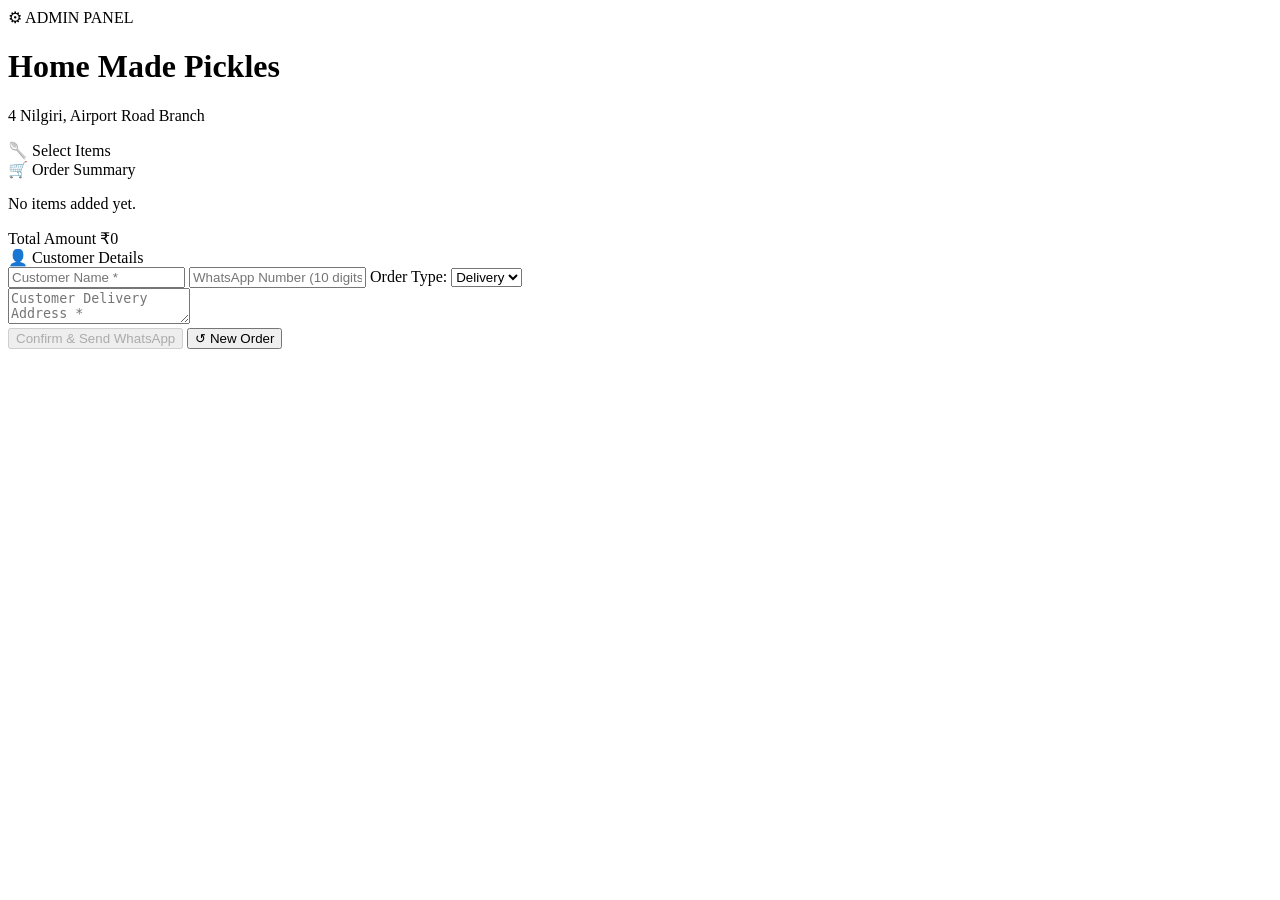
==== index.html @ 2632b3b4 "Create index.html" ====
<!DOCTYPE html>
<html lang="en">
<head>
    <meta charset="UTF-8">
    <meta name="viewport" content="width=device-width, initial-scale=1.0">
    <title>Pickle Admin | Order Sender</title>
    <link href="https://fonts.googleapis.com/css2?family=Cinzel+Decorative:wght@700&family=Cinzel:wght@400;700&family=Crimson+Pro:wght@300;400;600&display=swap" rel="stylesheet">
    <link rel="stylesheet" href="style.css">
</head>
<body>

    <header class="header">
        <div class="admin-tag">⚙ ADMIN PANEL</div>
        <h1>Home Made <span>Pickles</span></h1>
        <p class="header-sub">4 Nilgiri, Airport Road Branch</p>
    </header>

    <div class="container">
        <main>
            <div class="sec-title">🥄 Select Items</div>
            <div class="pickle-grid" id="pickleGrid"></div>
        </main>

        <aside class="right-col">
            <div class="box">
                <div class="box-head"><div class="box-head-title">🛒 Order Summary</div></div>
                <div class="box-body" id="orderList">
                    <p class="empty-msg">No items added yet.</p>
                </div>
                <div class="total-row">
                    <span class="total-lbl">Total Amount</span>
                    <span class="total-val" id="totalAmt">₹0</span>
                </div>
            </div>

            <div class="box">
                <div class="form-head"><div class="form-head-title">👤 Customer Details</div></div>
                <div class="box-body">
                    <input type="text" class="form-input" id="custName" placeholder="Customer Name *">
                    <input type="tel" class="form-input" id="custPhone" placeholder="WhatsApp Number (10 digits) *">
                    
                    <label class="form-label">Order Type:</label>
                    <select class="form-input" id="orderType" onchange="toggleAddressField()">
                        <option value="delivery">Delivery</option>
                        <option value="pickup">Pickup</option>
                    </select>

                    <div id="addressSection">
                        <textarea class="form-ta" id="custAddress" placeholder="Customer Delivery Address *" rows="2"></textarea>
                    </div>

                    <button class="send-btn" id="sendBtn" onclick="sendToWhatsApp()" disabled>
                        Confirm & Send WhatsApp
                    </button>
                    <button class="reset-btn" onclick="resetAll()">↺ New Order</button>
                </div>
            </div>
        </aside>
    </div>

    <script src="script.js"></script>
</body>
</html>
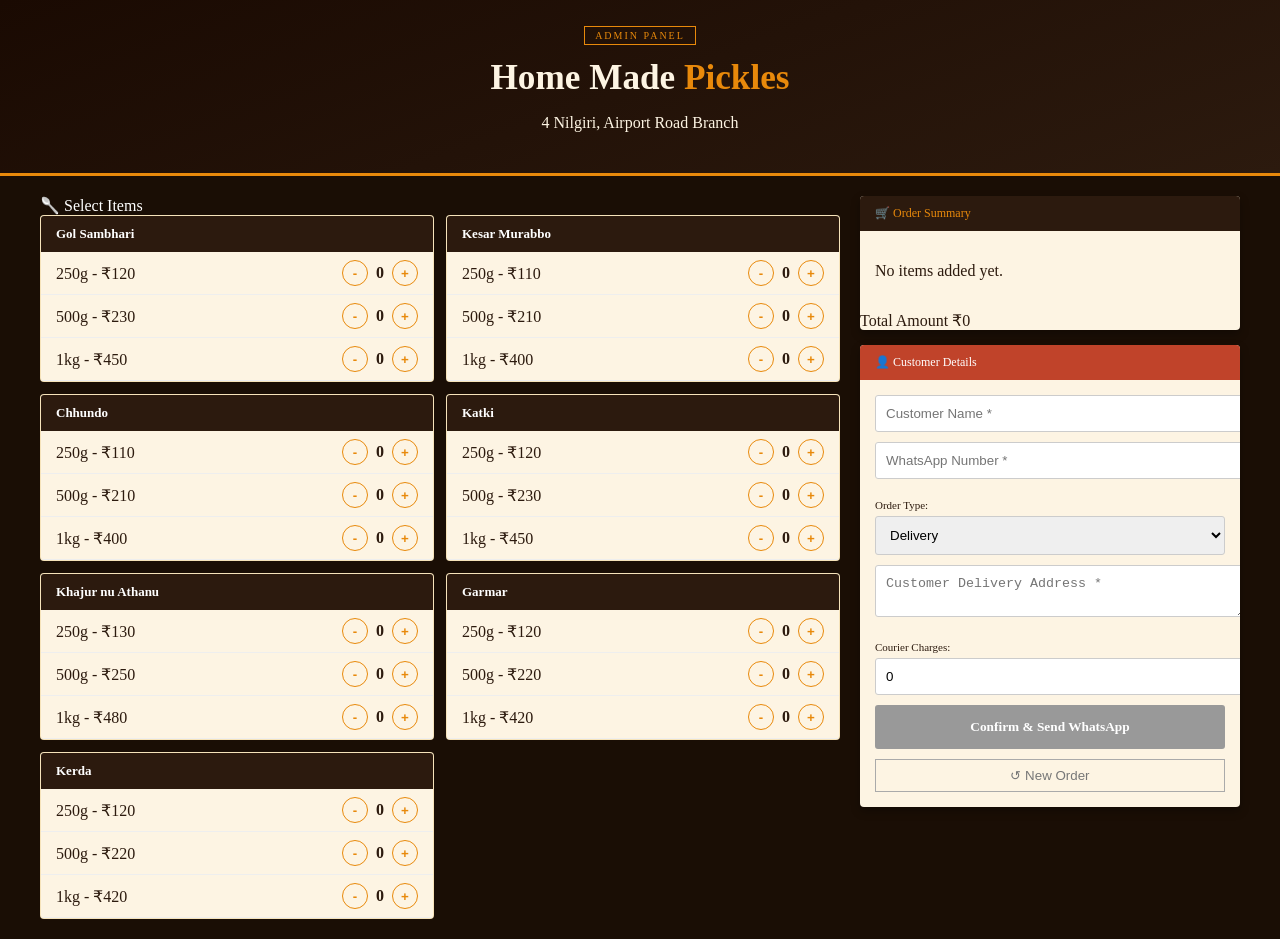
==== commit 287a5252: "Update index.html" ====
--- a/index.html
+++ b/index.html
@@ -10,14 +10,14 @@
 <body>
 
     <header class="header">
-        <div class="admin-tag">⚙ ADMIN PANEL</div>
+        <div class="admin-tag"> ADMIN PANEL</div>
         <h1>Home Made <span>Pickles</span></h1>
         <p class="header-sub">4 Nilgiri, Airport Road Branch</p>
     </header>
 
     <div class="container">
         <main>
-            <div class="sec-title">🥄 Select Items</div>
+            <div class="sec-title" style="color:white">🥄 Select Items</div>
             <div class="pickle-grid" id="pickleGrid"></div>
         </main>
 
@@ -26,6 +26,10 @@
                 <div class="box-head"><div class="box-head-title">🛒 Order Summary</div></div>
                 <div class="box-body" id="orderList">
                     <p class="empty-msg">No items added yet.</p>
+                </div>
+                <div id="courierDisplay" style="display:none; padding: 10px 15px; font-size: 14px; border-top: 1px dashed #E8890B; justify-content: space-between;">
+                    <span>Courier Charges:</span>
+                    <strong id="courierAmtText" style="color: #C0432A;">₹0</strong>
                 </div>
                 <div class="total-row">
                     <span class="total-lbl">Total Amount</span>
@@ -37,7 +41,7 @@
                 <div class="form-head"><div class="form-head-title">👤 Customer Details</div></div>
                 <div class="box-body">
                     <input type="text" class="form-input" id="custName" placeholder="Customer Name *">
-                    <input type="tel" class="form-input" id="custPhone" placeholder="WhatsApp Number (10 digits) *">
+                    <input type="tel" class="form-input" id="custPhone" placeholder="WhatsApp Number *">
                     
                     <label class="form-label">Order Type:</label>
                     <select class="form-input" id="orderType" onchange="toggleAddressField()">
@@ -47,6 +51,8 @@
 
                     <div id="addressSection">
                         <textarea class="form-ta" id="custAddress" placeholder="Customer Delivery Address *" rows="2"></textarea>
+                        <label class="form-label">Courier Charges:</label>
+                        <input type="number" class="form-input" id="courierCharges" value="0" oninput="updateSummary()">
                     </div>
 
                     <button class="send-btn" id="sendBtn" onclick="sendToWhatsApp()" disabled>
--- a/style.css
+++ b/style.css
@@ -0,0 +1,127 @@
+:root {
+    --saffron: #E8890B;
+    --terracotta: #C0432A;
+    --cream: #FDF4E3;
+    --dark-brown: #2C1A0E;
+}
+
+body {
+    font-family: 'Crimson Pro', serif;
+    background: #1a0e05;
+    margin: 0;
+    color: var(--dark-brown);
+}
+
+.header {
+    background: linear-gradient(160deg, #1a0a02, #2C1A0E);
+    padding: 25px;
+    text-align: center;
+    color: var(--cream);
+    border-bottom: 3px solid var(--saffron);
+}
+
+.admin-tag {
+    display: inline-block;
+    font-family: 'Cinzel';
+    font-size: 10px;
+    letter-spacing: 2px;
+    border: 1px solid var(--saffron);
+    padding: 3px 10px;
+    margin-bottom: 8px;
+    color: var(--saffron);
+}
+
+.header h1 { font-family: 'Cinzel Decorative'; font-size: 2.2rem; margin: 5px 0; }
+.header h1 span { color: var(--saffron); }
+
+.container {
+    max-width: 1200px;
+    margin: 20px auto;
+    display: grid;
+    grid-template-columns: 1fr 380px;
+    gap: 20px;
+    padding: 0 15px;
+}
+
+.pickle-grid {
+    display: grid;
+    grid-template-columns: repeat(auto-fill, minmax(260px, 1fr));
+    gap: 12px;
+}
+
+.pickle-card {
+    background: var(--cream);
+    border-radius: 4px;
+    border: 1px solid rgba(212,160,23,0.2);
+    overflow: hidden;
+}
+
+.card-head { background: var(--dark-brown); color: white; padding: 10px 15px; font-family: 'Cinzel'; font-size: 13px; }
+
+.size-row {
+    display: flex;
+    justify-content: space-between;
+    align-items: center;
+    padding: 8px 15px;
+    border-bottom: 1px solid #eee;
+}
+
+.qty-btn {
+    width: 26px;
+    height: 26px;
+    border-radius: 50%;
+    border: 1.5px solid var(--saffron);
+    background: none;
+    color: var(--saffron);
+    cursor: pointer;
+    font-weight: bold;
+}
+
+.qty-btn:hover { background: var(--saffron); color: white; }
+
+.box { background: var(--cream); border-radius: 4px; margin-bottom: 15px; overflow: hidden; box-shadow: 0 4px 10px rgba(0,0,0,0.3); }
+.box-head, .form-head { background: var(--dark-brown); color: var(--saffron); padding: 10px 15px; font-family: 'Cinzel'; font-size: 12px; }
+.form-head { background: var(--terracotta); color: white; }
+
+.box-body { padding: 15px; }
+
+.form-label {
+    display: block;
+    font-family: 'Cinzel';
+    font-size: 11px;
+    margin: 10px 0 5px;
+}
+
+.form-input, .form-ta {
+    width: 100%;
+    margin-bottom: 10px;
+    padding: 10px;
+    border: 1px solid #ccc;
+    border-radius: 3px;
+}
+
+.send-btn {
+    width: 100%;
+    padding: 14px;
+    background: #25D366;
+    color: white;
+    border: none;
+    cursor: pointer;
+    font-family: 'Cinzel';
+    font-weight: bold;
+    border-radius: 3px;
+}
+
+.send-btn:disabled { background: #999; cursor: not-allowed; }
+
+.reset-btn {
+    width: 100%;
+    background: none;
+    border: 1px solid #aaa;
+    color: #777;
+    padding: 8px;
+    margin-top: 10px;
+    cursor: pointer;
+}
+
+@media (max-width: 900px) { .container { grid-template-columns: 1fr; } }
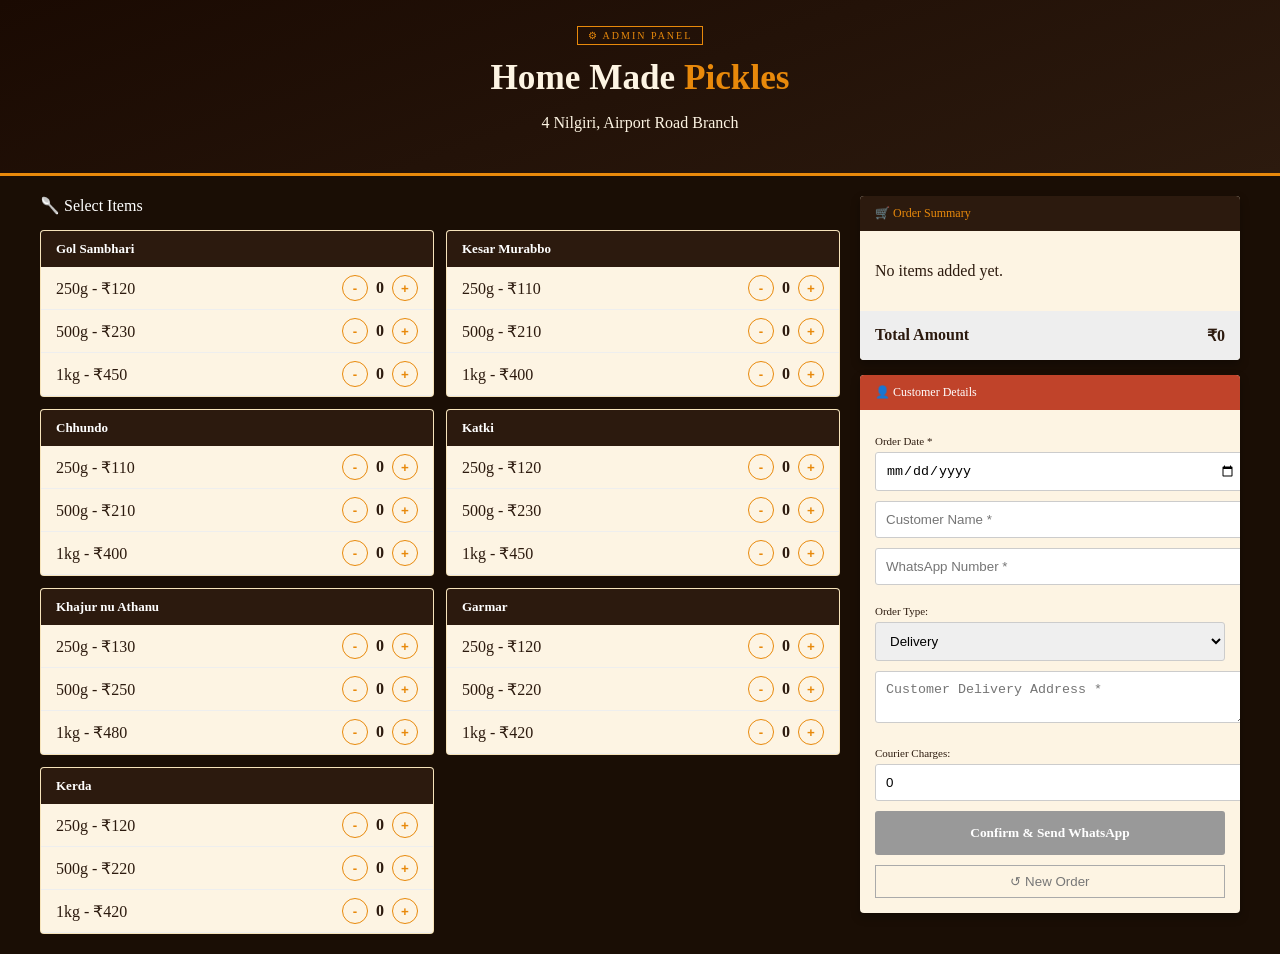
==== commit 60c067e6: "Update index.html" ====
--- a/index.html
+++ b/index.html
@@ -6,18 +6,19 @@
     <title>Pickle Admin | Order Sender</title>
     <link href="https://fonts.googleapis.com/css2?family=Cinzel+Decorative:wght@700&family=Cinzel:wght@400;700&family=Crimson+Pro:wght@300;400;600&display=swap" rel="stylesheet">
     <link rel="stylesheet" href="style.css">
+    
 </head>
 <body>
 
     <header class="header">
-        <div class="admin-tag"> ADMIN PANEL</div>
+        <div class="admin-tag">⚙ ADMIN PANEL</div>
         <h1>Home Made <span>Pickles</span></h1>
         <p class="header-sub">4 Nilgiri, Airport Road Branch</p>
     </header>
 
     <div class="container">
         <main>
-            <div class="sec-title" style="color:white">🥄 Select Items</div>
+            <div class="sec-title" style="color:white; margin-bottom: 15px;">🥄 Select Items</div>
             <div class="pickle-grid" id="pickleGrid"></div>
         </main>
 
@@ -27,11 +28,11 @@
                 <div class="box-body" id="orderList">
                     <p class="empty-msg">No items added yet.</p>
                 </div>
-                <div id="courierDisplay" style="display:none; padding: 10px 15px; font-size: 14px; border-top: 1px dashed #E8890B; justify-content: space-between;">
+                <div id="courierDisplay" style="display:none; padding: 0 15px; font-size: 14px; color: #C0432A; justify-content: space-between;">
                     <span>Courier Charges:</span>
-                    <strong id="courierAmtText" style="color: #C0432A;">₹0</strong>
+                    <strong id="courierAmtText">₹0</strong>
                 </div>
-                <div class="total-row">
+                <div class="total-row" style="display:flex; justify-content: space-between; padding: 15px; background: #eee; font-weight: bold;">
                     <span class="total-lbl">Total Amount</span>
                     <span class="total-val" id="totalAmt">₹0</span>
                 </div>
@@ -40,6 +41,9 @@
             <div class="box">
                 <div class="form-head"><div class="form-head-title">👤 Customer Details</div></div>
                 <div class="box-body">
+                    <label class="form-label">Order Date *</label>
+                    <input type="date" class="form-input" id="orderDate">
+
                     <input type="text" class="form-input" id="custName" placeholder="Customer Name *">
                     <input type="tel" class="form-input" id="custPhone" placeholder="WhatsApp Number *">
                     
--- a/style.css
+++ b/style.css
@@ -124,4 +124,15 @@
     cursor: pointer;
 }
 
+/* Add this to your existing style.css */
+#courierDisplay {
+    margin-bottom: 5px;
+    border-bottom: 1px dashed var(--saffron);
+    padding-bottom: 5px;
+}
+
+#courierAmtText {
+    color: var(--terracotta);
+}
+
 @media (max-width: 900px) { .container { grid-template-columns: 1fr; } }
